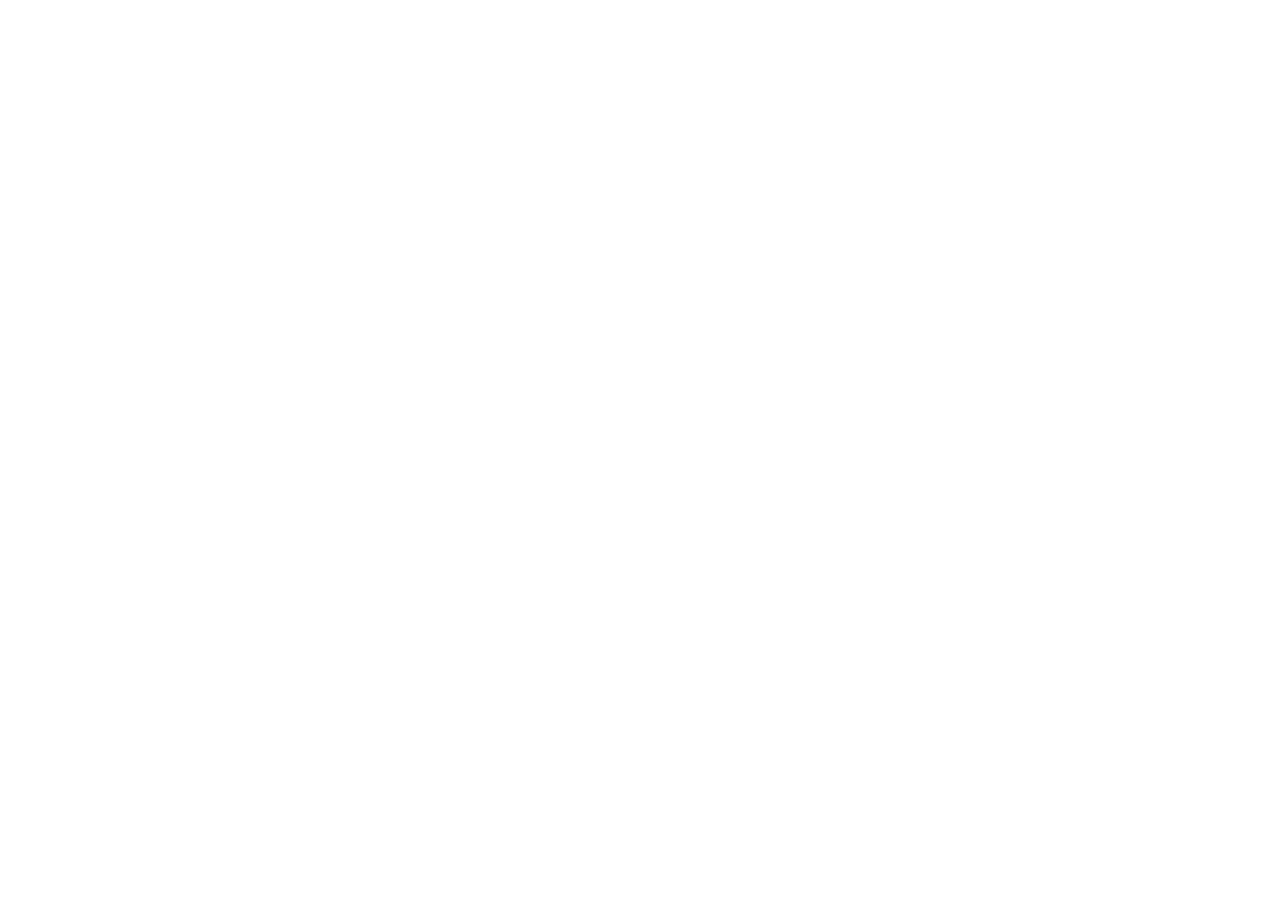
==== flower.html @ 6f20032b "first commit" ====
<!DOCTYPE html>
<html lang="en">
<head>
    <meta charset="UTF-8">
    <meta name="viewport" content="width=device-width, initial-scale=1.0">
    <link rel="stylesheet" href="css/main.css">
    <title>flowers</title>
</head>
<body class="container">
    <div class="night"></div>
    <div class="flowers">
      <div class="flower flower--1">
        <div class="flower__leafs flower__leafs--1">
          <div class="flower__leaf flower__leaf--1"></div>
          <div class="flower__leaf flower__leaf--2"></div>
          <div class="flower__leaf flower__leaf--3"></div>
          <div class="flower__leaf flower__leaf--4"></div>
          <div class="flower__white-circle"></div>
  
          <div class="flower__light flower__light--1"></div>
          <div class="flower__light flower__light--2"></div>
          <div class="flower__light flower__light--3"></div>
          <div class="flower__light flower__light--4"></div>
          <div class="flower__light flower__light--5"></div>
          <div class="flower__light flower__light--6"></div>
          <div class="flower__light flower__light--7"></div>
          <div class="flower__light flower__light--8"></div>
  
        </div>
        <div class="flower__line">
          <div class="flower__line__leaf flower__line__leaf--1"></div>
          <div class="flower__line__leaf flower__line__leaf--2"></div>
          <div class="flower__line__leaf flower__line__leaf--3"></div>
          <div class="flower__line__leaf flower__line__leaf--4"></div>
          <div class="flower__line__leaf flower__line__leaf--5"></div>
          <div class="flower__line__leaf flower__line__leaf--6"></div>
        </div>
      </div>
  
      <div class="flower flower--2">
        <div class="flower__leafs flower__leafs--2">
          <div class="flower__leaf flower__leaf--1"></div>
          <div class="flower__leaf flower__leaf--2"></div>
          <div class="flower__leaf flower__leaf--3"></div>
          <div class="flower__leaf flower__leaf--4"></div>
          <div class="flower__white-circle"></div>
  
          <div class="flower__light flower__light--1"></div>
          <div class="flower__light flower__light--2"></div>
          <div class="flower__light flower__light--3"></div>
          <div class="flower__light flower__light--4"></div>
          <div class="flower__light flower__light--5"></div>
          <div class="flower__light flower__light--6"></div>
          <div class="flower__light flower__light--7"></div>
          <div class="flower__light flower__light--8"></div>
  
        </div>
        <div class="flower__line">
          <div class="flower__line__leaf flower__line__leaf--1"></div>
          <div class="flower__line__leaf flower__line__leaf--2"></div>
          <div class="flower__line__leaf flower__line__leaf--3"></div>
          <div class="flower__line__leaf flower__line__leaf--4"></div>
        </div>
      </div>
  
      <div class="flower flower--3">
        <div class="flower__leafs flower__leafs--3">
          <div class="flower__leaf flower__leaf--1"></div>
          <div class="flower__leaf flower__leaf--2"></div>
          <div class="flower__leaf flower__leaf--3"></div>
          <div class="flower__leaf flower__leaf--4"></div>
          <div class="flower__white-circle"></div>
  
          <div class="flower__light flower__light--1"></div>
          <div class="flower__light flower__light--2"></div>
          <div class="flower__light flower__light--3"></div>
          <div class="flower__light flower__light--4"></div>
          <div class="flower__light flower__light--5"></div>
          <div class="flower__light flower__light--6"></div>
          <div class="flower__light flower__light--7"></div>
          <div class="flower__light flower__light--8"></div>
  
        </div>
        <div class="flower__line">
          <div class="flower__line__leaf flower__line__leaf--1"></div>
          <div class="flower__line__leaf flower__line__leaf--2"></div>
          <div class="flower__line__leaf flower__line__leaf--3"></div>
          <div class="flower__line__leaf flower__line__leaf--4"></div>
        </div>
      </div>
  
      <div class="grow-ans" style="--d:1.2s">
        <div class="flower__g-long">
          <div class="flower__g-long__top"></div>
          <div class="flower__g-long__bottom"></div>
        </div>
      </div>
  
      <div class="growing-grass">
        <div class="flower__grass flower__grass--1">
          <div class="flower__grass--top"></div>
          <div class="flower__grass--bottom"></div>
          <div class="flower__grass__leaf flower__grass__leaf--1"></div>
          <div class="flower__grass__leaf flower__grass__leaf--2"></div>
          <div class="flower__grass__leaf flower__grass__leaf--3"></div>
          <div class="flower__grass__leaf flower__grass__leaf--4"></div>
          <div class="flower__grass__leaf flower__grass__leaf--5"></div>
          <div class="flower__grass__leaf flower__grass__leaf--6"></div>
          <div class="flower__grass__leaf flower__grass__leaf--7"></div>
          <div class="flower__grass__leaf flower__grass__leaf--8"></div>
          <div class="flower__grass__overlay"></div>
        </div>
      </div>
  
      <div class="growing-grass">
        <div class="flower__grass flower__grass--2">
          <div class="flower__grass--top"></div>
          <div class="flower__grass--bottom"></div>
          <div class="flower__grass__leaf flower__grass__leaf--1"></div>
          <div class="flower__grass__leaf flower__grass__leaf--2"></div>
          <div class="flower__grass__leaf flower__grass__leaf--3"></div>
          <div class="flower__grass__leaf flower__grass__leaf--4"></div>
          <div class="flower__grass__leaf flower__grass__leaf--5"></div>
          <div class="flower__grass__leaf flower__grass__leaf--6"></div>
          <div class="flower__grass__leaf flower__grass__leaf--7"></div>
          <div class="flower__grass__leaf flower__grass__leaf--8"></div>
          <div class="flower__grass__overlay"></div>
        </div>
      </div>
  
      <div class="grow-ans" style="--d:2.4s">
        <div class="flower__g-right flower__g-right--1">
          <div class="leaf"></div>
        </div>
      </div>
  
      <div class="grow-ans" style="--d:2.8s">
        <div class="flower__g-right flower__g-right--2">
          <div class="leaf"></div>
        </div>
      </div>
  
      <div class="grow-ans" style="--d:2.8s">
        <div class="flower__g-front">
          <div class="flower__g-front__leaf-wrapper flower__g-front__leaf-wrapper--1">
            <div class="flower__g-front__leaf"></div>
          </div>
          <div class="flower__g-front__leaf-wrapper flower__g-front__leaf-wrapper--2">
            <div class="flower__g-front__leaf"></div>
          </div>
          <div class="flower__g-front__leaf-wrapper flower__g-front__leaf-wrapper--3">
            <div class="flower__g-front__leaf"></div>
          </div>
          <div class="flower__g-front__leaf-wrapper flower__g-front__leaf-wrapper--4">
            <div class="flower__g-front__leaf"></div>
          </div>
          <div class="flower__g-front__leaf-wrapper flower__g-front__leaf-wrapper--5">
            <div class="flower__g-front__leaf"></div>
          </div>
          <div class="flower__g-front__leaf-wrapper flower__g-front__leaf-wrapper--6">
            <div class="flower__g-front__leaf"></div>
          </div>
          <div class="flower__g-front__leaf-wrapper flower__g-front__leaf-wrapper--7">
            <div class="flower__g-front__leaf"></div>
          </div>
          <div class="flower__g-front__leaf-wrapper flower__g-front__leaf-wrapper--8">
            <div class="flower__g-front__leaf"></div>
          </div>
          <div class="flower__g-front__line"></div>
        </div>
      </div>
  
      <div class="grow-ans" style="--d:3.2s">
        <div class="flower__g-fr">
          <div class="leaf"></div>
          <div class="flower__g-fr__leaf flower__g-fr__leaf--1"></div>
          <div class="flower__g-fr__leaf flower__g-fr__leaf--2"></div>
          <div class="flower__g-fr__leaf flower__g-fr__leaf--3"></div>
          <div class="flower__g-fr__leaf flower__g-fr__leaf--4"></div>
          <div class="flower__g-fr__leaf flower__g-fr__leaf--5"></div>
          <div class="flower__g-fr__leaf flower__g-fr__leaf--6"></div>
          <div class="flower__g-fr__leaf flower__g-fr__leaf--7"></div>
          <div class="flower__g-fr__leaf flower__g-fr__leaf--8"></div>
        </div>
      </div>
  
      <div class="long-g long-g--0">
        <div class="grow-ans" style="--d:3s">
          <div class="leaf leaf--0"></div>
        </div>
        <div class="grow-ans" style="--d:2.2s">
          <div class="leaf leaf--1"></div>
        </div>
        <div class="grow-ans" style="--d:3.4s">
          <div class="leaf leaf--2"></div>
        </div>
        <div class="grow-ans" style="--d:3.6s">
          <div class="leaf leaf--3"></div>
        </div>
      </div>
  
      <div class="long-g long-g--1">
        <div class="grow-ans" style="--d:3.6s">
          <div class="leaf leaf--0"></div>
        </div>
        <div class="grow-ans" style="--d:3.8s">
          <div class="leaf leaf--1"></div>
        </div>
        <div class="grow-ans" style="--d:4s">
          <div class="leaf leaf--2"></div>
        </div>
        <div class="grow-ans" style="--d:4.2s">
          <div class="leaf leaf--3"></div>
        </div>
      </div>
  
      <div class="long-g long-g--2">
        <div class="grow-ans" style="--d:4s">
          <div class="leaf leaf--0"></div>
        </div>
        <div class="grow-ans" style="--d:4.2s">
          <div class="leaf leaf--1"></div>
        </div>
        <div class="grow-ans" style="--d:4.4s">
          <div class="leaf leaf--2"></div>
        </div>
        <div class="grow-ans" style="--d:4.6s">
          <div class="leaf leaf--3"></div>
        </div>
      </div>
  
      <div class="long-g long-g--3">
        <div class="grow-ans" style="--d:4s">
          <div class="leaf leaf--0"></div>
        </div>
        <div class="grow-ans" style="--d:4.2s">
          <div class="leaf leaf--1"></div>
        </div>
        <div class="grow-ans" style="--d:3s">
          <div class="leaf leaf--2"></div>
        </div>
        <div class="grow-ans" style="--d:3.6s">
          <div class="leaf leaf--3"></div>
        </div>
      </div>
  
      <div class="long-g long-g--4">
        <div class="grow-ans" style="--d:4s">
          <div class="leaf leaf--0"></div>
        </div>
        <div class="grow-ans" style="--d:4.2s">
          <div class="leaf leaf--1"></div>
        </div>
        <div class="grow-ans" style="--d:3s">
          <div class="leaf leaf--2"></div>
        </div>
        <div class="grow-ans" style="--d:3.6s">
          <div class="leaf leaf--3"></div>
        </div>
      </div>
  
      <div class="long-g long-g--5">
        <div class="grow-ans" style="--d:4s">
          <div class="leaf leaf--0"></div>
        </div>
        <div class="grow-ans" style="--d:4.2s">
          <div class="leaf leaf--1"></div>
        </div>
        <div class="grow-ans" style="--d:3s">
          <div class="leaf leaf--2"></div>
        </div>
        <div class="grow-ans" style="--d:3.6s">
          <div class="leaf leaf--3"></div>
        </div>
      </div>
  
      <div class="long-g long-g--6">
        <div class="grow-ans" style="--d:4.2s">
          <div class="leaf leaf--0"></div>
        </div>
        <div class="grow-ans" style="--d:4.4s">
          <div class="leaf leaf--1"></div>
        </div>
        <div class="grow-ans" style="--d:4.6s">
          <div class="leaf leaf--2"></div>
        </div>
        <div class="grow-ans" style="--d:4.8s">
          <div class="leaf leaf--3"></div>
        </div>
      </div>
  
      <div class="long-g long-g--7">
        <div class="grow-ans" style="--d:3s">
          <div class="leaf leaf--0"></div>
        </div>
        <div class="grow-ans" style="--d:3.2s">
          <div class="leaf leaf--1"></div>
        </div>
        <div class="grow-ans" style="--d:3.5s">
          <div class="leaf leaf--2"></div>
        </div>
        <div class="grow-ans" style="--d:3.6s">
          <div class="leaf leaf--3"></div>
        </div>
      </div>
    </div>
    
    <script src="main.js"></script>
  </body>
</html>
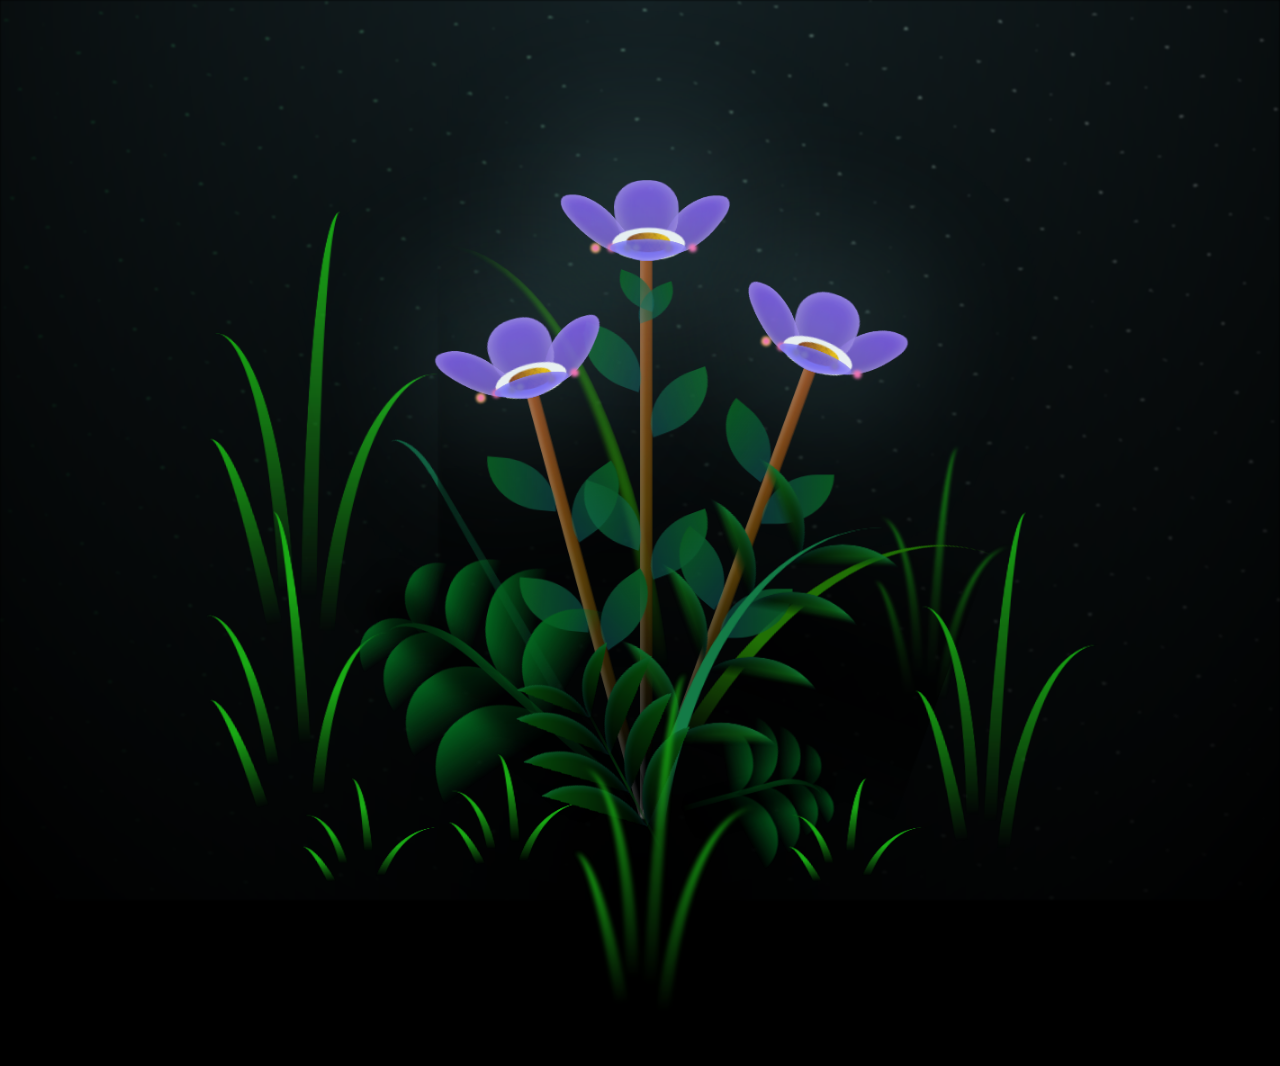
==== commit 21a9857d: "arrumado o link" ====
--- a/flower.html
+++ b/flower.html
@@ -3,7 +3,7 @@
 <head>
     <meta charset="UTF-8">
     <meta name="viewport" content="width=device-width, initial-scale=1.0">
-    <link rel="stylesheet" href="css/main.css">
+    <link rel="stylesheet" href="./main.css">
     <title>flowers</title>
 </head>
 <body class="container">
--- a/main.css
+++ b/main.css
@@ -0,0 +1,1321 @@
+*,
+*::after,
+*::before {
+  padding: 0;
+  margin: 0;
+  box-sizing: border-box;
+}
+
+:root {
+  --dark-color: #000;
+}
+
+body {
+  display: flex;
+  align-items: flex-end;
+  justify-content: center;
+  min-height: 100vh;
+  background-color: var(--dark-color);
+  overflow: hidden;
+  perspective: 1000px;
+}
+
+.night {
+  position: fixed;
+  left: 50%;
+  top: 0;
+  transform: translateX(-50%);
+  width: 100%;
+  height: 100%;
+  filter: blur(0.1vmin);
+  background-image: radial-gradient(ellipse at top, transparent 0%, var(--dark-color)), radial-gradient(ellipse at bottom, var(--dark-color), rgba(145, 233, 255, 0.2)), repeating-linear-gradient(220deg, rgb(0, 0, 0) 0px, rgb(0, 0, 0) 19px, transparent 19px, transparent 22px), repeating-linear-gradient(189deg, rgb(0, 0, 0) 0px, rgb(0, 0, 0) 19px, transparent 19px, transparent 22px), repeating-linear-gradient(148deg, rgb(0, 0, 0) 0px, rgb(0, 0, 0) 19px, transparent 19px, transparent 22px), linear-gradient(90deg, rgb(7, 107, 42), rgb(240, 240, 240));
+}
+
+.flowers {
+  position: relative;
+  transform: scale(0.9);
+}
+
+.flower {
+  position: absolute;
+  bottom: 10vmin;
+  transform-origin: bottom center;
+  z-index: 10;
+  --fl-speed: 0.3s;
+}
+.flower--1 {
+  -webkit-animation: moving-flower-1 4s linear infinite;
+          animation: moving-flower-1 4s linear infinite;
+}
+.flower--1 .flower__line {
+  height: 70vmin;
+  -webkit-animation-delay: 0.3s;
+          animation-delay: 0.3s;
+}
+.flower--1 .flower__line__leaf--1 {
+  -webkit-animation: blooming-leaf-right var(--fl-speed) 1.6s backwards;
+          animation: blooming-leaf-right var(--fl-speed) 1.6s backwards;
+}
+.flower--1 .flower__line__leaf--2 {
+  -webkit-animation: blooming-leaf-right var(--fl-speed) 1.4s backwards;
+          animation: blooming-leaf-right var(--fl-speed) 1.4s backwards;
+}
+.flower--1 .flower__line__leaf--3 {
+  -webkit-animation: blooming-leaf-left var(--fl-speed) 1.2s backwards;
+          animation: blooming-leaf-left var(--fl-speed) 1.2s backwards;
+}
+.flower--1 .flower__line__leaf--4 {
+  -webkit-animation: blooming-leaf-left var(--fl-speed) 1s backwards;
+          animation: blooming-leaf-left var(--fl-speed) 1s backwards;
+}
+.flower--1 .flower__line__leaf--5 {
+  -webkit-animation: blooming-leaf-right var(--fl-speed) 1.8s backwards;
+          animation: blooming-leaf-right var(--fl-speed) 1.8s backwards;
+}
+.flower--1 .flower__line__leaf--6 {
+  -webkit-animation: blooming-leaf-left var(--fl-speed) 2s backwards;
+          animation: blooming-leaf-left var(--fl-speed) 2s backwards;
+}
+.flower--2 {
+  left: 50%;
+  transform: rotate(20deg);
+  -webkit-animation: moving-flower-2 4s linear infinite;
+          animation: moving-flower-2 4s linear infinite;
+}
+.flower--2 .flower__line {
+  height: 60vmin;
+  -webkit-animation-delay: 0.6s;
+          animation-delay: 0.6s;
+}
+.flower--2 .flower__line__leaf--1 {
+  -webkit-animation: blooming-leaf-right var(--fl-speed) 1.9s backwards;
+          animation: blooming-leaf-right var(--fl-speed) 1.9s backwards;
+}
+.flower--2 .flower__line__leaf--2 {
+  -webkit-animation: blooming-leaf-right var(--fl-speed) 1.7s backwards;
+          animation: blooming-leaf-right var(--fl-speed) 1.7s backwards;
+}
+.flower--2 .flower__line__leaf--3 {
+  -webkit-animation: blooming-leaf-left var(--fl-speed) 1.5s backwards;
+          animation: blooming-leaf-left var(--fl-speed) 1.5s backwards;
+}
+.flower--2 .flower__line__leaf--4 {
+  -webkit-animation: blooming-leaf-left var(--fl-speed) 1.3s backwards;
+          animation: blooming-leaf-left var(--fl-speed) 1.3s backwards;
+}
+.flower--3 {
+  left: 50%;
+  transform: rotate(-15deg);
+  -webkit-animation: moving-flower-3 4s linear infinite;
+          animation: moving-flower-3 4s linear infinite;
+}
+.flower--3 .flower__line {
+  -webkit-animation-delay: 0.9s;
+          animation-delay: 0.9s;
+}
+.flower--3 .flower__line__leaf--1 {
+  -webkit-animation: blooming-leaf-right var(--fl-speed) 2.5s backwards;
+          animation: blooming-leaf-right var(--fl-speed) 2.5s backwards;
+}
+.flower--3 .flower__line__leaf--2 {
+  -webkit-animation: blooming-leaf-right var(--fl-speed) 2.3s backwards;
+          animation: blooming-leaf-right var(--fl-speed) 2.3s backwards;
+}
+.flower--3 .flower__line__leaf--3 {
+  -webkit-animation: blooming-leaf-left var(--fl-speed) 2.1s backwards;
+          animation: blooming-leaf-left var(--fl-speed) 2.1s backwards;
+}
+.flower--3 .flower__line__leaf--4 {
+  -webkit-animation: blooming-leaf-left var(--fl-speed) 1.9s backwards;
+          animation: blooming-leaf-left var(--fl-speed) 1.9s backwards;
+}
+.flower__leafs {
+  position: relative;
+  -webkit-animation: blooming-flower 2s backwards;
+          animation: blooming-flower 2s backwards;
+}
+.flower__leafs--1 {
+  -webkit-animation-delay: 1.1s;
+          animation-delay: 1.1s;
+}
+.flower__leafs--2 {
+  -webkit-animation-delay: 1.4s;
+          animation-delay: 1.4s;
+}
+.flower__leafs--3 {
+  -webkit-animation-delay: 1.7s;
+          animation-delay: 1.7s;
+}
+.flower__leafs::after {
+  content: "";
+  position: absolute;
+  left: 0;
+  top: 0;
+  transform: translate(-50%, -100%);
+  width: 8vmin;
+  height: 8vmin;
+  background-color: #9ff5ff;
+  filter: blur(10vmin);
+}
+.flower__leaf {
+  position: absolute;
+  bottom: 0;
+  left: 50%;
+  width: 8vmin;
+  height: 11vmin;
+  border-radius: 51% 49% 47% 53%/44% 45% 55% 69%;
+  background-color: #512894;
+  background-image: linear-gradient(to top, #7458c0, #7c52ee);
+  transform-origin: bottom center;
+  opacity: 0.9;
+  box-shadow: inset 0 0 2vmin rgba(255, 255, 255, 0.5);
+}
+.flower__leaf--1 {
+  transform: translate(-10%, 1%) rotateY(40deg) rotateX(-50deg);
+}
+.flower__leaf--2 {
+  transform: translate(-50%, -4%) rotateX(40deg);
+}
+.flower__leaf--3 {
+  transform: translate(-90%, 0%) rotateY(45deg) rotateX(50deg);
+}
+.flower__leaf--4 {
+  width: 8vmin;
+  height: 8vmin;
+  transform-origin: bottom left;
+  border-radius: 4vmin 10vmin 4vmin 4vmin;
+  transform: translate(0%, 18%) rotateX(70deg) rotate(-43deg);
+  background-image: linear-gradient(to top, #6252ee, #5552ee);
+  z-index: 1;
+  opacity: 0.8;
+}
+.flower__white-circle {
+  position: absolute;
+  left: -3.5vmin;
+  top: -3vmin;
+  width: 9vmin;
+  height: 4vmin;
+  border-radius: 50%;
+  background-color: #f0f0f0;
+}
+.flower__white-circle::after {
+  content: "";
+  position: absolute;
+  left: 50%;
+  top: 45%;
+  transform: translate(-50%, -50%);
+  width: 60%;
+  height: 60%;
+  border-radius: inherit;
+  background-image: repeating-linear-gradient(135deg, rgba(0, 0, 0, 0.03) 0px, rgba(0, 0, 0, 0.03) 1px, transparent 1px, transparent 12px), repeating-linear-gradient(45deg, rgba(0, 0, 0, 0.03) 0px, rgba(0, 0, 0, 0.03) 1px, transparent 1px, transparent 12px), repeating-linear-gradient(67.5deg, rgba(0, 0, 0, 0.03) 0px, rgba(0, 0, 0, 0.03) 1px, transparent 1px, transparent 12px), repeating-linear-gradient(135deg, rgba(0, 0, 0, 0.03) 0px, rgba(0, 0, 0, 0.03) 1px, transparent 1px, transparent 12px), repeating-linear-gradient(45deg, rgba(0, 0, 0, 0.03) 0px, rgba(0, 0, 0, 0.03) 1px, transparent 1px, transparent 12px), repeating-linear-gradient(112.5deg, rgba(0, 0, 0, 0.03) 0px, rgba(0, 0, 0, 0.03) 1px, transparent 1px, transparent 12px), repeating-linear-gradient(112.5deg, rgba(0, 0, 0, 0.03) 0px, rgba(0, 0, 0, 0.03) 1px, transparent 1px, transparent 12px), repeating-linear-gradient(45deg, rgba(0, 0, 0, 0.03) 0px, rgba(0, 0, 0, 0.03) 1px, transparent 1px, transparent 12px), repeating-linear-gradient(22.5deg, rgba(0, 0, 0, 0.03) 0px, rgba(0, 0, 0, 0.03) 1px, transparent 1px, transparent 12px), repeating-linear-gradient(45deg, rgba(0, 0, 0, 0.03) 0px, rgba(0, 0, 0, 0.03) 1px, transparent 1px, transparent 12px), repeating-linear-gradient(22.5deg, rgba(0, 0, 0, 0.03) 0px, rgba(0, 0, 0, 0.03) 1px, transparent 1px, transparent 12px), repeating-linear-gradient(135deg, rgba(0, 0, 0, 0.03) 0px, rgba(0, 0, 0, 0.03) 1px, transparent 1px, transparent 12px), repeating-linear-gradient(157.5deg, rgba(0, 0, 0, 0.03) 0px, rgba(0, 0, 0, 0.03) 1px, transparent 1px, transparent 12px), repeating-linear-gradient(67.5deg, rgba(0, 0, 0, 0.03) 0px, rgba(0, 0, 0, 0.03) 1px, transparent 1px, transparent 12px), repeating-linear-gradient(67.5deg, rgba(0, 0, 0, 0.03) 0px, rgba(0, 0, 0, 0.03) 1px, transparent 1px, transparent 12px), linear-gradient(90deg, rgb(127, 47, 21), rgb(255, 206, 0));
+}
+.flower__line {
+  height: 55vmin;
+  width: 1.5vmin;
+  background-image: linear-gradient(to left, rgba(0, 0, 0, 0.2), transparent, rgba(255, 255, 255, 0.2)), linear-gradient(to top, transparent 10%, #583e08, #944415);
+  box-shadow: inset 0 0 2px rgba(0, 0, 0, 0.5);
+  -webkit-animation: grow-flower-tree 4s backwards;
+          animation: grow-flower-tree 4s backwards;
+}
+.flower__line__leaf {
+  --w: 7vmin;
+  --h: calc(var(--w) + 2vmin);
+  position: absolute;
+  top: 20%;
+  left: 90%;
+  width: var(--w);
+  height: var(--h);
+  border-top-right-radius: var(--h);
+  border-bottom-left-radius: var(--h);
+  background-image: linear-gradient(to top, rgba(20, 117, 122, 0.4), #095721);
+}
+.flower__line__leaf--1 {
+  transform: rotate(70deg) rotateY(30deg);
+}
+.flower__line__leaf--2 {
+  top: 45%;
+  transform: rotate(70deg) rotateY(30deg);
+}
+.flower__line__leaf--3, .flower__line__leaf--4, .flower__line__leaf--6 {
+  border-top-right-radius: 0;
+  border-bottom-left-radius: 0;
+  border-top-left-radius: var(--h);
+  border-bottom-right-radius: var(--h);
+  left: -460%;
+  top: 12%;
+  transform: rotate(-70deg) rotateY(30deg);
+}
+.flower__line__leaf--4 {
+  top: 40%;
+}
+.flower__line__leaf--5 {
+  top: 0;
+  transform-origin: left;
+  transform: rotate(70deg) rotateY(30deg) scale(0.6);
+}
+.flower__line__leaf--6 {
+  top: -2%;
+  left: -450%;
+  transform-origin: right;
+  transform: rotate(-70deg) rotateY(30deg) scale(0.6);
+}
+.flower__light {
+  position: absolute;
+  bottom: 0vmin;
+  width: 1vmin;
+  height: 1vmin;
+  background-color: rgb(255, 251, 0);
+  border-radius: 50%;
+  filter: blur(0.2vmin);
+  -webkit-animation: light-ans 4s linear infinite backwards;
+          animation: light-ans 4s linear infinite backwards;
+}
+.flower__light:nth-child(odd) {
+  background-color: #f76baf;
+}
+.flower__light--1 {
+  left: -2vmin;
+  -webkit-animation-delay: 1s;
+          animation-delay: 1s;
+}
+.flower__light--2 {
+  left: 3vmin;
+  -webkit-animation-delay: 0.5s;
+          animation-delay: 0.5s;
+}
+.flower__light--3 {
+  left: -6vmin;
+  -webkit-animation-delay: 0.3s;
+          animation-delay: 0.3s;
+}
+.flower__light--4 {
+  left: 6vmin;
+  -webkit-animation-delay: 0.9s;
+          animation-delay: 0.9s;
+}
+.flower__light--5 {
+  left: -1vmin;
+  -webkit-animation-delay: 1.5s;
+          animation-delay: 1.5s;
+}
+.flower__light--6 {
+  left: -4vmin;
+  -webkit-animation-delay: 3s;
+          animation-delay: 3s;
+}
+.flower__light--7 {
+  left: 3vmin;
+  -webkit-animation-delay: 2s;
+          animation-delay: 2s;
+}
+.flower__light--8 {
+  left: -6vmin;
+  -webkit-animation-delay: 3.5s;
+          animation-delay: 3.5s;
+}
+.flower__grass {
+  --c: #04661f;
+  --line-w: 1.5vmin;
+  position: absolute;
+  bottom: 12vmin;
+  left: -7vmin;
+  display: flex;
+  flex-direction: column;
+  align-items: flex-end;
+  z-index: 20;
+  transform-origin: bottom center;
+  transform: rotate(-48deg) rotateY(40deg);
+}
+.flower__grass--1 {
+  -webkit-animation: moving-grass 2s linear infinite;
+          animation: moving-grass 2s linear infinite;
+}
+.flower__grass--2 {
+  left: 2vmin;
+  bottom: 10vmin;
+  transform: scale(0.5) rotate(75deg) rotateX(10deg) rotateY(-200deg);
+  opacity: 0.8;
+  z-index: 0;
+  -webkit-animation: moving-grass--2 1.5s linear infinite;
+          animation: moving-grass--2 1.5s linear infinite;
+}
+.flower__grass--top {
+  width: 7vmin;
+  height: 10vmin;
+  border-top-right-radius: 100%;
+  border-right: var(--line-w) solid var(--c);
+  transform-origin: bottom center;
+  transform: rotate(-2deg);
+}
+.flower__grass--bottom {
+  margin-top: -2px;
+  width: var(--line-w);
+  height: 25vmin;
+  background-image: linear-gradient(to top, transparent, var(--c));
+}
+.flower__grass__leaf {
+  --size: 10vmin;
+  position: absolute;
+  width: calc(var(--size) * 2.1);
+  height: var(--size);
+  border-top-left-radius: var(--size);
+  border-top-right-radius: var(--size);
+  background-image: linear-gradient(to top, transparent, transparent 30%, var(--c));
+  z-index: 100;
+}
+.flower__grass__leaf--1 {
+  top: -6%;
+  left: 30%;
+  --size: 6vmin;
+  transform: rotate(-20deg);
+  -webkit-animation: growing-grass-ans--1 2s 2.6s backwards;
+          animation: growing-grass-ans--1 2s 2.6s backwards;
+}
+@-webkit-keyframes growing-grass-ans--1 {
+  0% {
+    transform-origin: bottom left;
+    transform: rotate(-20deg) scale(0);
+  }
+}
+@keyframes growing-grass-ans--1 {
+  0% {
+    transform-origin: bottom left;
+    transform: rotate(-20deg) scale(0);
+  }
+}
+.flower__grass__leaf--2 {
+  top: -5%;
+  left: -110%;
+  --size: 6vmin;
+  transform: rotate(10deg);
+  -webkit-animation: growing-grass-ans--2 2s 2.4s linear backwards;
+          animation: growing-grass-ans--2 2s 2.4s linear backwards;
+}
+@-webkit-keyframes growing-grass-ans--2 {
+  0% {
+    transform-origin: bottom right;
+    transform: rotate(10deg) scale(0);
+  }
+}
+@keyframes growing-grass-ans--2 {
+  0% {
+    transform-origin: bottom right;
+    transform: rotate(10deg) scale(0);
+  }
+}
+.flower__grass__leaf--3 {
+  top: 5%;
+  left: 60%;
+  --size: 8vmin;
+  transform: rotate(-18deg) rotateX(-20deg);
+  -webkit-animation: growing-grass-ans--3 2s 2.2s linear backwards;
+          animation: growing-grass-ans--3 2s 2.2s linear backwards;
+}
+@-webkit-keyframes growing-grass-ans--3 {
+  0% {
+    transform-origin: bottom left;
+    transform: rotate(-18deg) rotateX(-20deg) scale(0);
+  }
+}
+@keyframes growing-grass-ans--3 {
+  0% {
+    transform-origin: bottom left;
+    transform: rotate(-18deg) rotateX(-20deg) scale(0);
+  }
+}
+.flower__grass__leaf--4 {
+  top: 6%;
+  left: -135%;
+  --size: 8vmin;
+  transform: rotate(2deg);
+  -webkit-animation: growing-grass-ans--4 2s 2s linear backwards;
+          animation: growing-grass-ans--4 2s 2s linear backwards;
+}
+@-webkit-keyframes growing-grass-ans--4 {
+  0% {
+    transform-origin: bottom right;
+    transform: rotate(2deg) scale(0);
+  }
+}
+@keyframes growing-grass-ans--4 {
+  0% {
+    transform-origin: bottom right;
+    transform: rotate(2deg) scale(0);
+  }
+}
+.flower__grass__leaf--5 {
+  top: 20%;
+  left: 60%;
+  --size: 10vmin;
+  transform: rotate(-24deg) rotateX(-20deg);
+  -webkit-animation: growing-grass-ans--5 2s 1.8s linear backwards;
+          animation: growing-grass-ans--5 2s 1.8s linear backwards;
+}
+@-webkit-keyframes growing-grass-ans--5 {
+  0% {
+    transform-origin: bottom left;
+    transform: rotate(-24deg) rotateX(-20deg) scale(0);
+  }
+}
+@keyframes growing-grass-ans--5 {
+  0% {
+    transform-origin: bottom left;
+    transform: rotate(-24deg) rotateX(-20deg) scale(0);
+  }
+}
+.flower__grass__leaf--6 {
+  top: 22%;
+  left: -180%;
+  --size: 10vmin;
+  transform: rotate(10deg);
+  -webkit-animation: growing-grass-ans--6 2s 1.6s linear backwards;
+          animation: growing-grass-ans--6 2s 1.6s linear backwards;
+}
+@-webkit-keyframes growing-grass-ans--6 {
+  0% {
+    transform-origin: bottom right;
+    transform: rotate(10deg) scale(0);
+  }
+}
+@keyframes growing-grass-ans--6 {
+  0% {
+    transform-origin: bottom right;
+    transform: rotate(10deg) scale(0);
+  }
+}
+.flower__grass__leaf--7 {
+  top: 39%;
+  left: 70%;
+  --size: 10vmin;
+  transform: rotate(-10deg);
+  -webkit-animation: growing-grass-ans--7 2s 1.4s linear backwards;
+          animation: growing-grass-ans--7 2s 1.4s linear backwards;
+}
+@-webkit-keyframes growing-grass-ans--7 {
+  0% {
+    transform-origin: bottom left;
+    transform: rotate(-10deg) scale(0);
+  }
+}
+@keyframes growing-grass-ans--7 {
+  0% {
+    transform-origin: bottom left;
+    transform: rotate(-10deg) scale(0);
+  }
+}
+.flower__grass__leaf--8 {
+  top: 40%;
+  left: -215%;
+  --size: 11vmin;
+  transform: rotate(10deg);
+  -webkit-animation: growing-grass-ans--8 2s 1.2s linear backwards;
+          animation: growing-grass-ans--8 2s 1.2s linear backwards;
+}
+@-webkit-keyframes growing-grass-ans--8 {
+  0% {
+    transform-origin: bottom right;
+    transform: rotate(10deg) scale(0);
+  }
+}
+@keyframes growing-grass-ans--8 {
+  0% {
+    transform-origin: bottom right;
+    transform: rotate(10deg) scale(0);
+  }
+}
+.flower__grass__overlay {
+  position: absolute;
+  top: -10%;
+  right: 0%;
+  width: 100%;
+  height: 100%;
+  background-color: rgba(0, 0, 0, 0.6);
+  filter: blur(1.5vmin);
+  z-index: 100;
+}
+.flower__g-long {
+  --w: 2vmin;
+  --h: 6vmin;
+  --c: #0e5b3c;
+  position: absolute;
+  bottom: 10vmin;
+  left: -3vmin;
+  transform-origin: bottom center;
+  transform: rotate(-30deg) rotateY(-20deg);
+  display: flex;
+  flex-direction: column;
+  align-items: flex-end;
+  -webkit-animation: flower-g-long-ans 3s linear infinite;
+          animation: flower-g-long-ans 3s linear infinite;
+}
+@-webkit-keyframes flower-g-long-ans {
+  0%, 100% {
+    transform: rotate(-30deg) rotateY(-20deg);
+  }
+  50% {
+    transform: rotate(-32deg) rotateY(-20deg);
+  }
+}
+@keyframes flower-g-long-ans {
+  0%, 100% {
+    transform: rotate(-30deg) rotateY(-20deg);
+  }
+  50% {
+    transform: rotate(-32deg) rotateY(-20deg);
+  }
+}
+.flower__g-long__top {
+  top: calc(var(--h) * -1);
+  width: calc(var(--w) + 1vmin);
+  height: var(--h);
+  border-top-right-radius: 100%;
+  border-right: 0.7vmin solid var(--c);
+  transform: translate(-0.7vmin, 1vmin);
+}
+.flower__g-long__bottom {
+  width: var(--w);
+  height: 50vmin;
+  transform-origin: bottom center;
+  background-image: linear-gradient(to top, transparent 30%, var(--c));
+  box-shadow: inset 0 0 2px rgba(0, 0, 0, 0.5);
+  -webkit-clip-path: polygon(35% 0, 65% 1%, 100% 100%, 0% 100%);
+          clip-path: polygon(35% 0, 65% 1%, 100% 100%, 0% 100%);
+}
+.flower__g-right {
+  position: absolute;
+  bottom: 6vmin;
+  left: -2vmin;
+  transform-origin: bottom left;
+  transform: rotate(20deg);
+}
+.flower__g-right .leaf {
+  width: 30vmin;
+  height: 50vmin;
+  border-top-left-radius: 100%;
+  border-left: 2vmin solid #217005;
+  background-image: linear-gradient(to bottom, transparent, var(--dark-color) 60%);
+  -webkit-mask-image: linear-gradient(to top, transparent 30%, #24803e 60%);
+}
+.flower__g-right--1 {
+  -webkit-animation: flower-g-right-ans 2.5s linear infinite;
+          animation: flower-g-right-ans 2.5s linear infinite;
+}
+.flower__g-right--2 {
+  left: 5vmin;
+  transform: rotateY(-180deg);
+  -webkit-animation: flower-g-right-ans--2 3s linear infinite;
+          animation: flower-g-right-ans--2 3s linear infinite;
+}
+.flower__g-right--2 .leaf {
+  height: 75vmin;
+  filter: blur(0.3vmin);
+  opacity: 0.8;
+}
+@-webkit-keyframes flower-g-right-ans {
+  0%, 100% {
+    transform: rotate(20deg);
+  }
+  50% {
+    transform: rotate(24deg) rotateX(-20deg);
+  }
+}
+@keyframes flower-g-right-ans {
+  0%, 100% {
+    transform: rotate(20deg);
+  }
+  50% {
+    transform: rotate(24deg) rotateX(-20deg);
+  }
+}
+@-webkit-keyframes flower-g-right-ans--2 {
+  0%, 100% {
+    transform: rotateY(-180deg) rotate(0deg) rotateX(-20deg);
+  }
+  50% {
+    transform: rotateY(-180deg) rotate(6deg) rotateX(-20deg);
+  }
+}
+@keyframes flower-g-right-ans--2 {
+  0%, 100% {
+    transform: rotateY(-180deg) rotate(0deg) rotateX(-20deg);
+  }
+  50% {
+    transform: rotateY(-180deg) rotate(6deg) rotateX(-20deg);
+  }
+}
+.flower__g-front {
+  position: absolute;
+  bottom: 6vmin;
+  left: 2.5vmin;
+  z-index: 100;
+  transform-origin: bottom center;
+  transform: rotate(-28deg) rotateY(30deg) scale(1.04);
+  -webkit-animation: flower__g-front-ans 2s linear infinite;
+          animation: flower__g-front-ans 2s linear infinite;
+}
+@-webkit-keyframes flower__g-front-ans {
+  0%, 100% {
+    transform: rotate(-28deg) rotateY(30deg) scale(1.04);
+  }
+  50% {
+    transform: rotate(-35deg) rotateY(40deg) scale(1.04);
+  }
+}
+@keyframes flower__g-front-ans {
+  0%, 100% {
+    transform: rotate(-28deg) rotateY(30deg) scale(1.04);
+  }
+  50% {
+    transform: rotate(-35deg) rotateY(40deg) scale(1.04);
+  }
+}
+.flower__g-front__line {
+  width: 0.3vmin;
+  height: 20vmin;
+  background-image: linear-gradient(to top, transparent, #042e0b, transparent 100%);
+  position: relative;
+}
+.flower__g-front__leaf-wrapper {
+  position: absolute;
+  top: 0;
+  left: 0;
+  transform-origin: bottom left;
+  transform: rotate(10deg);
+}
+.flower__g-front__leaf-wrapper:nth-child(even) {
+  left: 0vmin;
+  transform: rotateY(-180deg) rotate(5deg);
+  -webkit-animation: flower__g-front__leaf-left-ans 1s ease-in backwards;
+          animation: flower__g-front__leaf-left-ans 1s ease-in backwards;
+}
+.flower__g-front__leaf-wrapper:nth-child(odd) {
+  -webkit-animation: flower__g-front__leaf-ans 1s ease-in backwards;
+          animation: flower__g-front__leaf-ans 1s ease-in backwards;
+}
+.flower__g-front__leaf-wrapper--1 {
+  top: -8vmin;
+  transform: scale(0.7);
+  -webkit-animation: flower__g-front__leaf-ans 1s 5.5s ease-in backwards !important;
+          animation: flower__g-front__leaf-ans 1s 5.5s ease-in backwards !important;
+}
+.flower__g-front__leaf-wrapper--2 {
+  top: -8vmin;
+  transform: rotateY(-180deg) scale(0.7) !important;
+  -webkit-animation: flower__g-front__leaf-left-ans-2 1s 4.6s ease-in backwards !important;
+          animation: flower__g-front__leaf-left-ans-2 1s 4.6s ease-in backwards !important;
+}
+.flower__g-front__leaf-wrapper--3 {
+  top: -3vmin;
+  -webkit-animation: flower__g-front__leaf-ans 1s 4.6s ease-in backwards;
+          animation: flower__g-front__leaf-ans 1s 4.6s ease-in backwards;
+}
+.flower__g-front__leaf-wrapper--4 {
+  top: -3vmin;
+  transform: rotateY(-180deg) scale(0.9) !important;
+  -webkit-animation: flower__g-front__leaf-left-ans-2 1s 4.6s ease-in backwards !important;
+          animation: flower__g-front__leaf-left-ans-2 1s 4.6s ease-in backwards !important;
+}
+@-webkit-keyframes flower__g-front__leaf-left-ans-2 {
+  0% {
+    transform: rotateY(-180deg) scale(0);
+  }
+}
+@keyframes flower__g-front__leaf-left-ans-2 {
+  0% {
+    transform: rotateY(-180deg) scale(0);
+  }
+}
+.flower__g-front__leaf-wrapper--5, .flower__g-front__leaf-wrapper--6 {
+  top: 2vmin;
+}
+.flower__g-front__leaf-wrapper--7, .flower__g-front__leaf-wrapper--8 {
+  top: 6.5vmin;
+}
+.flower__g-front__leaf-wrapper--2 {
+  -webkit-animation-delay: 5.2s !important;
+          animation-delay: 5.2s !important;
+}
+.flower__g-front__leaf-wrapper--3 {
+  -webkit-animation-delay: 4.9s !important;
+          animation-delay: 4.9s !important;
+}
+.flower__g-front__leaf-wrapper--5 {
+  -webkit-animation-delay: 4.3s !important;
+          animation-delay: 4.3s !important;
+}
+.flower__g-front__leaf-wrapper--6 {
+  -webkit-animation-delay: 4.1s !important;
+          animation-delay: 4.1s !important;
+}
+.flower__g-front__leaf-wrapper--7 {
+  -webkit-animation-delay: 3.8s !important;
+          animation-delay: 3.8s !important;
+}
+.flower__g-front__leaf-wrapper--8 {
+  -webkit-animation-delay: 3.5s !important;
+          animation-delay: 3.5s !important;
+}
+@-webkit-keyframes flower__g-front__leaf-ans {
+  0% {
+    transform: rotate(10deg) scale(0);
+  }
+}
+@keyframes flower__g-front__leaf-ans {
+  0% {
+    transform: rotate(10deg) scale(0);
+  }
+}
+@-webkit-keyframes flower__g-front__leaf-left-ans {
+  0% {
+    transform: rotateY(-180deg) rotate(5deg) scale(0);
+  }
+}
+@keyframes flower__g-front__leaf-left-ans {
+  0% {
+    transform: rotateY(-180deg) rotate(5deg) scale(0);
+  }
+}
+.flower__g-front__leaf {
+  width: 10vmin;
+  height: 10vmin;
+  border-radius: 100% 0% 0% 100%/100% 100% 0% 0%;
+  box-shadow: inset 0 2px 1vmin hsla(184deg, 97%, 58%, 0.2);
+  background-image: linear-gradient(to bottom left, transparent, var(--dark-color)), linear-gradient(to bottom right, #064f0a 50%, transparent 50%, transparent);
+  -webkit-mask-image: linear-gradient(to bottom right, #097149 50%, transparent 50%, transparent);
+  mask-image: linear-gradient(to bottom right, #0e8723 50%, transparent 50%, transparent);
+}
+.flower__g-fr {
+  position: absolute;
+  bottom: -4vmin;
+  left: vmin;
+  transform-origin: bottom left;
+  z-index: 10;
+  -webkit-animation: flower__g-fr-ans 2s linear infinite;
+          animation: flower__g-fr-ans 2s linear infinite;
+}
+@-webkit-keyframes flower__g-fr-ans {
+  0%, 100% {
+    transform: rotate(2deg);
+  }
+  50% {
+    transform: rotate(4deg);
+  }
+}
+@keyframes flower__g-fr-ans {
+  0%, 100% {
+    transform: rotate(2deg);
+  }
+  50% {
+    transform: rotate(4deg);
+  }
+}
+.flower__g-fr .leaf {
+  width: 30vmin;
+  height: 50vmin;
+  border-top-left-radius: 100%;
+  border-left: 2vmin solid #147b47;
+  -webkit-mask-image: linear-gradient(to top, transparent 25%, #0e4e2a 50%);
+  position: relative;
+  z-index: 1;
+}
+.flower__g-fr__leaf {
+  position: absolute;
+  top: 0;
+  left: 0;
+  width: 10vmin;
+  height: 10vmin;
+  border-radius: 100% 0% 0% 100%/100% 100% 0% 0%;
+  box-shadow: inset 0 2px 1vmin hsla(184deg, 97%, 58%, 0.2);
+  background-image: linear-gradient(to bottom left, transparent, var(--dark-color) 98%), linear-gradient(to bottom right, #106e18 45%, transparent 50%, transparent);
+  -webkit-mask-image: linear-gradient(135deg, #175f22 40%, transparent 50%, transparent);
+}
+.flower__g-fr__leaf--1 {
+  left: 20vmin;
+  transform: rotate(45deg);
+  -webkit-animation: flower__g-fr-leaft-ans-1 0.5s 5.2s linear backwards;
+          animation: flower__g-fr-leaft-ans-1 0.5s 5.2s linear backwards;
+}
+@-webkit-keyframes flower__g-fr-leaft-ans-1 {
+  0% {
+    transform-origin: left;
+    transform: rotate(45deg) scale(0);
+  }
+}
+@keyframes flower__g-fr-leaft-ans-1 {
+  0% {
+    transform-origin: left;
+    transform: rotate(45deg) scale(0);
+  }
+}
+.flower__g-fr__leaf--2 {
+  left: 12vmin;
+  top: -7vmin;
+  transform: rotate(25deg) rotateY(-180deg);
+  -webkit-animation: flower__g-fr-leaft-ans-6 0.5s 5s linear backwards;
+          animation: flower__g-fr-leaft-ans-6 0.5s 5s linear backwards;
+}
+.flower__g-fr__leaf--3 {
+  left: 15vmin;
+  top: 6vmin;
+  transform: rotate(55deg);
+  -webkit-animation: flower__g-fr-leaft-ans-5 0.5s 4.8s linear backwards;
+          animation: flower__g-fr-leaft-ans-5 0.5s 4.8s linear backwards;
+}
+.flower__g-fr__leaf--4 {
+  left: 6vmin;
+  top: -2vmin;
+  transform: rotate(25deg) rotateY(-180deg);
+  -webkit-animation: flower__g-fr-leaft-ans-6 0.5s 4.6s linear backwards;
+          animation: flower__g-fr-leaft-ans-6 0.5s 4.6s linear backwards;
+}
+.flower__g-fr__leaf--5 {
+  left: 10vmin;
+  top: 14vmin;
+  transform: rotate(55deg);
+  -webkit-animation: flower__g-fr-leaft-ans-5 0.5s 4.4s linear backwards;
+          animation: flower__g-fr-leaft-ans-5 0.5s 4.4s linear backwards;
+}
+@-webkit-keyframes flower__g-fr-leaft-ans-5 {
+  0% {
+    transform-origin: left;
+    transform: rotate(55deg) scale(0);
+  }
+}
+@keyframes flower__g-fr-leaft-ans-5 {
+  0% {
+    transform-origin: left;
+    transform: rotate(55deg) scale(0);
+  }
+}
+.flower__g-fr__leaf--6 {
+  left: 0vmin;
+  top: 6vmin;
+  transform: rotate(25deg) rotateY(-180deg);
+  -webkit-animation: flower__g-fr-leaft-ans-6 0.5s 4.2s linear backwards;
+          animation: flower__g-fr-leaft-ans-6 0.5s 4.2s linear backwards;
+}
+@-webkit-keyframes flower__g-fr-leaft-ans-6 {
+  0% {
+    transform-origin: right;
+    transform: rotate(25deg) rotateY(-180deg) scale(0);
+  }
+}
+@keyframes flower__g-fr-leaft-ans-6 {
+  0% {
+    transform-origin: right;
+    transform: rotate(25deg) rotateY(-180deg) scale(0);
+  }
+}
+.flower__g-fr__leaf--7 {
+  left: 5vmin;
+  top: 22vmin;
+  transform: rotate(45deg);
+  -webkit-animation: flower__g-fr-leaft-ans-7 0.5s 4s linear backwards;
+          animation: flower__g-fr-leaft-ans-7 0.5s 4s linear backwards;
+}
+@-webkit-keyframes flower__g-fr-leaft-ans-7 {
+  0% {
+    transform-origin: left;
+    transform: rotate(45deg) scale(0);
+  }
+}
+@keyframes flower__g-fr-leaft-ans-7 {
+  0% {
+    transform-origin: left;
+    transform: rotate(45deg) scale(0);
+  }
+}
+.flower__g-fr__leaf--8 {
+  left: -4vmin;
+  top: 15vmin;
+  transform: rotate(15deg) rotateY(-180deg);
+  -webkit-animation: flower__g-fr-leaft-ans-8 0.5s 3.8s linear backwards;
+          animation: flower__g-fr-leaft-ans-8 0.5s 3.8s linear backwards;
+}
+@-webkit-keyframes flower__g-fr-leaft-ans-8 {
+  0% {
+    transform-origin: right;
+    transform: rotate(15deg) rotateY(-180deg) scale(0);
+  }
+}
+@keyframes flower__g-fr-leaft-ans-8 {
+  0% {
+    transform-origin: right;
+    transform: rotate(15deg) rotateY(-180deg) scale(0);
+  }
+}
+
+.long-g {
+  position: absolute;
+  bottom: 25vmin;
+  left: -42vmin;
+  transform-origin: bottom left;
+}
+.long-g--1 {
+  bottom: 0vmin;
+  transform: scale(0.8) rotate(-5deg);
+}
+.long-g--1 .leaf {
+  -webkit-mask-image: linear-gradient(to top, transparent 40%, #196d2a 80%) !important;
+}
+.long-g--1 .leaf--1 {
+  --w: 5vmin;
+  --h: 60vmin;
+  left: -2vmin;
+  transform: rotate(3deg) rotateY(-180deg);
+}
+.long-g--2, .long-g--3 {
+  bottom: -3vmin;
+  left: -35vmin;
+  transform-origin: center;
+  transform: scale(0.6) rotateX(60deg);
+}
+.long-g--2 .leaf, .long-g--3 .leaf {
+  -webkit-mask-image: linear-gradient(to top, transparent 50%, #176220 80%) !important;
+}
+.long-g--2 .leaf--1, .long-g--3 .leaf--1 {
+  left: -1vmin;
+  transform: rotateY(-180deg);
+}
+.long-g--3 {
+  left: -17vmin;
+  bottom: 0vmin;
+}
+.long-g--3 .leaf {
+  -webkit-mask-image: linear-gradient(to top, transparent 40%, #176220 80%) !important;
+}
+.long-g--4 {
+  left: 25vmin;
+  bottom: -3vmin;
+  transform-origin: center;
+  transform: scale(0.6) rotateX(60deg);
+}
+.long-g--4 .leaf {
+  -webkit-mask-image: linear-gradient(to top, transparent 50%, #176220 80%) !important;
+}
+.long-g--5 {
+  left: 42vmin;
+  bottom: 0vmin;
+  transform: scale(0.8) rotate(2deg);
+}
+.long-g--6 {
+  left: 0vmin;
+  bottom: -20vmin;
+  z-index: 100;
+  filter: blur(0.3vmin);
+  transform: scale(0.8) rotate(2deg);
+}
+.long-g--7 {
+  left: 35vmin;
+  bottom: 20vmin;
+  z-index: -1;
+  filter: blur(0.3vmin);
+  transform: scale(0.6) rotate(2deg);
+  opacity: 0.7;
+}
+.long-g .leaf {
+  --w: 15vmin;
+  --h: 40vmin;
+  --c: #1aaa15;
+  position: absolute;
+  bottom: 0;
+  width: var(--w);
+  height: var(--h);
+  border-top-left-radius: 100%;
+  border-left: 2vmin solid var(--c);
+  -webkit-mask-image: linear-gradient(to top, transparent 20%, var(--dark-color));
+  transform-origin: bottom center;
+}
+.long-g .leaf--0 {
+  left: 2vmin;
+  -webkit-animation: leaf-ans-1 4s linear infinite;
+          animation: leaf-ans-1 4s linear infinite;
+}
+.long-g .leaf--1 {
+  --w: 5vmin;
+  --h: 60vmin;
+  -webkit-animation: leaf-ans-1 4s linear infinite;
+          animation: leaf-ans-1 4s linear infinite;
+}
+.long-g .leaf--2 {
+  --w: 10vmin;
+  --h: 40vmin;
+  left: -0.5vmin;
+  bottom: 5vmin;
+  transform-origin: bottom left;
+  transform: rotateY(-180deg);
+  -webkit-animation: leaf-ans-2 3s linear infinite;
+          animation: leaf-ans-2 3s linear infinite;
+}
+.long-g .leaf--3 {
+  --w: 5vmin;
+  --h: 30vmin;
+  left: -1vmin;
+  bottom: 3.2vmin;
+  transform-origin: bottom left;
+  transform: rotate(-10deg) rotateY(-180deg);
+  -webkit-animation: leaf-ans-3 3s linear infinite;
+          animation: leaf-ans-3 3s linear infinite;
+}
+
+@-webkit-keyframes leaf-ans-1 {
+  0%, 100% {
+    transform: rotate(-5deg) scale(1);
+  }
+  50% {
+    transform: rotate(5deg) scale(1.1);
+  }
+}
+
+@keyframes leaf-ans-1 {
+  0%, 100% {
+    transform: rotate(-5deg) scale(1);
+  }
+  50% {
+    transform: rotate(5deg) scale(1.1);
+  }
+}
+@-webkit-keyframes leaf-ans-2 {
+  0%, 100% {
+    transform: rotateY(-180deg) rotate(5deg);
+  }
+  50% {
+    transform: rotateY(-180deg) rotate(0deg) scale(1.1);
+  }
+}
+@keyframes leaf-ans-2 {
+  0%, 100% {
+    transform: rotateY(-180deg) rotate(5deg);
+  }
+  50% {
+    transform: rotateY(-180deg) rotate(0deg) scale(1.1);
+  }
+}
+@-webkit-keyframes leaf-ans-3 {
+  0%, 100% {
+    transform: rotate(-10deg) rotateY(-180deg);
+  }
+  50% {
+    transform: rotate(-20deg) rotateY(-180deg);
+  }
+}
+@keyframes leaf-ans-3 {
+  0%, 100% {
+    transform: rotate(-10deg) rotateY(-180deg);
+  }
+  50% {
+    transform: rotate(-20deg) rotateY(-180deg);
+  }
+}
+.grow-ans {
+  -webkit-animation: grow-ans 2s var(--d) backwards;
+          animation: grow-ans 2s var(--d) backwards;
+}
+
+@-webkit-keyframes grow-ans {
+  0% {
+    transform: scale(0);
+    opacity: 0;
+  }
+}
+
+@keyframes grow-ans {
+  0% {
+    transform: scale(0);
+    opacity: 0;
+  }
+}
+@-webkit-keyframes light-ans {
+  0% {
+    opacity: 0;
+    transform: translateY(0vmin);
+  }
+  25% {
+    opacity: 1;
+    transform: translateY(-5vmin) translateX(-2vmin);
+  }
+  50% {
+    opacity: 1;
+    transform: translateY(-15vmin) translateX(2vmin);
+    filter: blur(0.2vmin);
+  }
+  75% {
+    transform: translateY(-20vmin) translateX(-2vmin);
+    filter: blur(0.2vmin);
+  }
+  100% {
+    transform: translateY(-30vmin);
+    opacity: 0;
+    filter: blur(1vmin);
+  }
+}
+@keyframes light-ans {
+  0% {
+    opacity: 0;
+    transform: translateY(0vmin);
+  }
+  25% {
+    opacity: 1;
+    transform: translateY(-5vmin) translateX(-2vmin);
+  }
+  50% {
+    opacity: 1;
+    transform: translateY(-15vmin) translateX(2vmin);
+    filter: blur(0.2vmin);
+  }
+  75% {
+    transform: translateY(-20vmin) translateX(-2vmin);
+    filter: blur(0.2vmin);
+  }
+  100% {
+    transform: translateY(-30vmin);
+    opacity: 0;
+    filter: blur(1vmin);
+  }
+}
+@-webkit-keyframes moving-flower-1 {
+  0%, 100% {
+    transform: rotate(2deg);
+  }
+  50% {
+    transform: rotate(-2deg);
+  }
+}
+@keyframes moving-flower-1 {
+  0%, 100% {
+    transform: rotate(2deg);
+  }
+  50% {
+    transform: rotate(-2deg);
+  }
+}
+@-webkit-keyframes moving-flower-2 {
+  0%, 100% {
+    transform: rotate(18deg);
+  }
+  50% {
+    transform: rotate(14deg);
+  }
+}
+@keyframes moving-flower-2 {
+  0%, 100% {
+    transform: rotate(18deg);
+  }
+  50% {
+    transform: rotate(14deg);
+  }
+}
+@-webkit-keyframes moving-flower-3 {
+  0%, 100% {
+    transform: rotate(-18deg);
+  }
+  50% {
+    transform: rotate(-20deg) rotateY(-10deg);
+  }
+}
+@keyframes moving-flower-3 {
+  0%, 100% {
+    transform: rotate(-18deg);
+  }
+  50% {
+    transform: rotate(-20deg) rotateY(-10deg);
+  }
+}
+@-webkit-keyframes blooming-leaf-right {
+  0% {
+    transform-origin: left;
+    transform: rotate(70deg) rotateY(30deg) scale(0);
+  }
+}
+@keyframes blooming-leaf-right {
+  0% {
+    transform-origin: left;
+    transform: rotate(70deg) rotateY(30deg) scale(0);
+  }
+}
+@-webkit-keyframes blooming-leaf-left {
+  0% {
+    transform-origin: right;
+    transform: rotate(-70deg) rotateY(30deg) scale(0);
+  }
+}
+@keyframes blooming-leaf-left {
+  0% {
+    transform-origin: right;
+    transform: rotate(-70deg) rotateY(30deg) scale(0);
+  }
+}
+@-webkit-keyframes grow-flower-tree {
+  0% {
+    height: 0;
+    border-radius: 1vmin;
+  }
+}
+@keyframes grow-flower-tree {
+  0% {
+    height: 0;
+    border-radius: 1vmin;
+  }
+}
+@-webkit-keyframes blooming-flower {
+  0% {
+    transform: scale(0);
+  }
+}
+@keyframes blooming-flower {
+  0% {
+    transform: scale(0);
+  }
+}
+@-webkit-keyframes moving-grass {
+  0%, 100% {
+    transform: rotate(-48deg) rotateY(40deg);
+  }
+  50% {
+    transform: rotate(-50deg) rotateY(40deg);
+  }
+}
+@keyframes moving-grass {
+  0%, 100% {
+    transform: rotate(-48deg) rotateY(40deg);
+  }
+  50% {
+    transform: rotate(-50deg) rotateY(40deg);
+  }
+}
+@-webkit-keyframes moving-grass--2 {
+  0%, 100% {
+    transform: scale(0.5) rotate(75deg) rotateX(10deg) rotateY(-200deg);
+  }
+  50% {
+    transform: scale(0.5) rotate(79deg) rotateX(10deg) rotateY(-200deg);
+  }
+}
+@keyframes moving-grass--2 {
+  0%, 100% {
+    transform: scale(0.5) rotate(75deg) rotateX(10deg) rotateY(-200deg);
+  }
+  50% {
+    transform: scale(0.5) rotate(79deg) rotateX(10deg) rotateY(-200deg);
+  }
+}
+.growing-grass {
+  -webkit-animation: growing-grass-ans 1s 2s backwards;
+          animation: growing-grass-ans 1s 2s backwards;
+}
+
+@-webkit-keyframes growing-grass-ans {
+  0% {
+    transform: scale(0);
+  }
+}
+
+@keyframes growing-grass-ans {
+  0% {
+    transform: scale(0);
+  }
+}
+.container * {
+  -webkit-animation-play-state: paused !important;
+          animation-play-state: paused !important;
+}